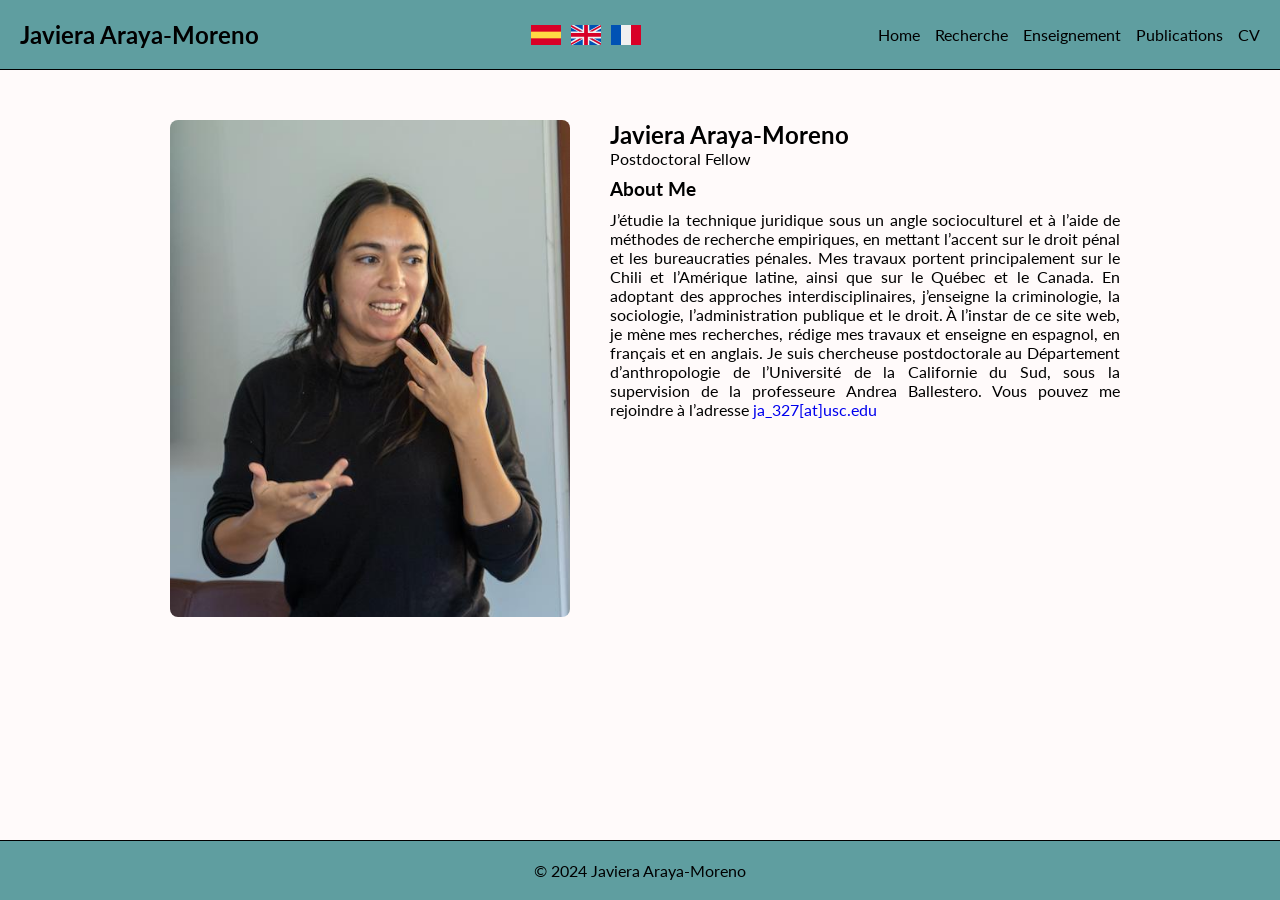
==== index_fr.html @ 53b5c225 "Add multilingual support and correct some mistakes" ====
<!doctype html>
<html lang="fr">

<head>
  <meta charset="UTF-8" />
  <meta name="viewport" content="width=device-width, initial-scale=1.0" />
  <link rel="stylesheet" href="styles.css" />
  <link rel="icon" href="img/educacion.png" />
  <title>Javiera Araya-Moreno</title>
</head>

<body>
  <header>
    <nav class="navbar">
      <a href="index.html" class="nav-logo">
        <h2>Javiera Araya-Moreno</h2>
      </a>
      <input type="checkbox" id="nav-toggle" />
      <label class="menu-icon" for="nav-toggle">☰</label>
      <div id="flags">
        <div class="flags__item">
            <a href="index.html">
              <img src="/img/spain.svg" alt="ES" class="flags__img">
            </a>
        </div>
        <div class="flags__item">
            <a href="index_en.html">
              <img src="/img/english.svg" alt="EN" class="flags__img">
            </a>
        </div>
        <div class="flags__item">
            <a href="index_fr.html">
              <img src="/img/french.svg" alt="FR" class="flags__img">
            </a>
        </div>
      </div>
      <ul class="nav-menu">
        <li class="nav-item">
          <a href="index_fr.html" class="nav-link">Home</a>
        </li>
        <li class="nav-item">
          <a href="research.html" class="nav-link">Recherche</a>
        </li>
        <li class="nav-item">
          <a href="teaching.html" class="nav-link">Enseignement</a>
        </li>
        <li class="nav-item">
          <a href="publications.html" class="nav-link">Publications</a>
        </li>
        <li class="nav-item">
          <a href="https://drive.google.com/file/d/1hXrnhEDVCk3Q2ZqJuEzyL12JjMLD5XQJ/view?usp=sharing" target="_blank" class="nav-link">CV</a>
        </li>
      </ul>
    </nav>
  </header>
  <main id="main-content">
    <section class="hero" id="home">
      <div class="image-wrap">
        <img src="img/javiera_hero.jpeg" alt="profile picture of Javiera" class="hero-image" width="400" height="500" />
      </div>
      <div class="bio-wrap">
        <h2 class="hero-title">Javiera Araya-Moreno</h2>
        <p class="role">
          Postdoctoral Fellow
        </p>
        <h3 class="about-me-title">About Me</h3>
        <p class="bio">
         J’étudie la technique juridique sous un angle socioculturel et à l’aide de méthodes de recherche empiriques, en mettant l’accent sur le droit pénal et les bureaucraties pénales. Mes travaux portent principalement sur le Chili et l’Amérique latine, ainsi que sur le Québec et le Canada. En adoptant des approches interdisciplinaires, j’enseigne la criminologie, la sociologie, l’administration publique et le droit. À l’instar de ce site web, je mène mes recherches, rédige mes travaux et enseigne en espagnol, en français et en anglais. Je suis chercheuse postdoctorale au Département d’anthropologie de l’Université de la Californie du Sud, sous la supervision de la professeure Andrea Ballestero. Vous pouvez me rejoindre à l’adresse <a href="mailto:ja_327@usc.edu" target="_blank">ja_327[at]usc.edu</a>
        </p>
      </div>
    </section>
  </main>
  <footer>
    <p>&copy; 2024 Javiera Araya-Moreno</p>
  </footer>
</body>

</html>
---- styles.css ----
@import url("https://fonts.googleapis.com/css2?family=Lato:ital,wght@0,100;0,300;0,400;0,700;0,900;1,100;1,300;1,400;1,700;1,900&family=Playfair+Display:ital,wght@0,400..900;1,400..900&family=Red+Hat+Display:ital,wght@0,300..900;1,300..900&display=swap");
* {
  margin: 0;
  padding: 0;
  box-sizing: border-box;
  font-family: "Lato", "Playfair Display", sans-serif;
}

body {
  display: flex;
  flex-direction: column;
  min-height: 100vh;
  background: var(--clr-snow);
  color: var(--clr-black);
}

main {
  flex: 1;
  width: 100%;
}

:root {
  --clr-menu: #d11a5b;
  --clr-header-bg: #38a3a5;
  --clr-amazonas: #007a48;
  --clr-mint: #c2dab8;
  --clr-black: #000000;
  --clr-snow: #fffafa;
  --clr-azure: #f0ffff;
  --clr-plum: #dda0dd;
  --clr-blueviolet: #8a2be2;
  --clr-cadetblue: #5f9ea0;
  --clr-cadetbluelight: #b0e0e6;
  --clr-darkslategray: #2f4f4f;
  --clr-silver: #c0c0c0;
  --clr-indigo: #4b0082;
}

ul {
  list-style: none;
}

a {
  text-decoration: none;
  overflow-wrap: break-word;
}

p,
li {
  overflow-wrap: break-word;
}

.peer-reviewed-article a,
.book-chapter a,
.translation a,
.book-review a,
.other-article a,
.research-report a {
  word-break: break-all;
  overflow-wrap: anywhere;
}

header {
  background: var(--clr-cadetblue);
  border-bottom: 1px solid var(--clr-black);
  position: sticky;
  top: 0;
  z-index: 1000;
}

header .navbar {
  display: flex;
  padding: 20px;
  justify-content: space-between;
  align-items: center;
}

#nav-toggle,
.menu-icon {
  display: none;
}

.navbar,
.nav-logo,
.nav-link {
  color: var(--clr-black);
}

.navbar .nav-menu {
  display: flex;
  gap: 15px;
}

.nav-link:hover {
  color: var(--clr-menu);
}

.nav-logo:hover {
  color: var(--clr-menu);
}

.flags {
  width: 75px;
  display: flex;
  align-items: center;
  justify-content: space-between;
}

.flags__items {
  width: 30px; 
}



.hero {
  display: flex;
  gap: 30px;
  padding: 40px 20px;
  max-width: 1000px;
  margin: 0 auto;
  width: 100%;
  background: var(--clr-snow);
}

.role {
  margin-bottom: 10px;
}

.about-me-title {
  margin-bottom: 15px;
  margin-top: 15px;
}

footer {
  background: var(--clr-cadetblue);
  text-align: center;
  padding: 20px;
  border-top: 1px solid var(--clr-black);
  width: 100%;
}

.teaching-footer {
  position: static;
  color: var(--clr-black);
}


.bio {
  margin-bottom: 20px;
  margin-top: 10px;
  text-align: justify;
}

.bio a {
  text-decoration: none;
}

.about-me-title {
  margin-bottom: 5px;
  margin-top: 5px;
}

.publications-title {
  text-align: center;
  margin-top: 20px;
  margin-bottom: 20px;
}

.peer-reviewed-articles-title {
  margin-top: 5px;
  margin-bottom: 5px;
  text-align: center;
}

.peer-reviewed-articles {
  list-style-type: none;
  padding-left: 20px;
}

.peer-reviewed-article {
  margin: 10px;
  list-style-type: none;
}

.publications-title {
  margin-top: 20px;
  margin-bottom: 20px;
}

.book-chapters {
  list-style-type: none;
  padding-left: 20px;
}

.book-chapter-title {
  text-align: center;
  margin-top: 5px;
  margin-bottom: 5px;
}

.book-chapter {
  margin: 10px;
  list-style-type: none;
}

.publications-section {
  padding: 30px 20px;
  max-width: 900px;
  margin: 0 auto;
  width: 100%;
}

.translation-title {
  margin-top: 5px;
  margin-bottom: 5px;
  text-align: center;
}

.translations {
  list-style-type: disc;
  padding-left: 20px;
}

.translation {
  margin: 10px;
  list-style-type: disc;
}

.book-review-title {
  text-align: center;
  margin-top: 5px;
  margin-bottom: 5px;
}

.book-review-title {
  margin-top: 5px;
  margin-bottom: 5px;
  text-align: center;
}

.book-reviews {
  list-style-type: none;
  padding-left: 20px;
}

.book-review {
  margin: 10px;
  list-style-type: none;
}

.other-articles {
  list-style-type: none;
  padding-left: 20px;
}

.other-article {
  margin: 10px;
  list-style-type: none;
}

.other-articles-title {
  text-align: center;
  margin-top: 5px;
  margin-bottom: 5px;
}

.research-reports-title {
  text-align: center;
  margin-top: 5px;
  margin-bottom: 5px;
}

.research-reports {
  list-style-type: none;
  padding-left: 20px;
}

.research-report {
  margin: 10px;
  list-style-type: none;
}

.teaching-container {
  max-width: 900px;
  margin: 0 auto;
  padding: 30px 20px;
  width: 100%;
  display: flex;
  flex-direction: column;
  text-align: justify;
  position: relative;
  z-index: 1;
}

.teaching-title {
  text-align: center;
  margin-top: 5px;
  margin-bottom: 5px;
}

.teaching-paragraph {
  margin: 10px 0;
}

p.teaching-paragraph {
  font-size: 16px;
}

.teaching-card-container {
  display: flex;
  gap: 24px;
  max-width: 1200px;
  width: 100%;
  justify-content: center;
  flex-wrap: wrap;
}

.teaching-card {
  display: flex;
  flex-direction: column;
  background-color: var(--clr-cadetblue);
  border-radius: 12px;
  overflow: hidden;
  box-shadow: 0 4px 15px rgba(0, 0, 0, 0.1);
  transition:
    transform 0.3s ease,
    box-shadow 0.3s ease;
  flex: 1 1 220px;
  max-width: 500px;
}

.teaching-card-image {
  width: 100%;
  height: 180px;
  object-fit: cover;
  display: block;
}

.teaching-card-text {
  margin: 10px;
  font-size: 16px;
  text-align: center;
}

.teaching-card:hover {
  box-shadow: 0 6px 10px rgba(0, 0, 0, 0.15);
  transform: translateY(-2px);
}

.research-title {
  font-size: 1.75rem;
  text-align: center;
  margin-top: 3px;
  margin-bottom: 5px;
}

.research-container {
  max-width: 900px;
  margin: 0 auto;
  padding: 10px 20px;
  width: 100%;
  display: flex;
  flex-direction: column;
  text-align: justify;
  position: relative;
}

.research-paragraph {
  margin: 10px;
}

.acordeon-container {
  width: 100%;
  margin: 20px auto;
  border-radius: 12px;
  overflow: hidden;
  box-shadow: 0 4px 10px rgba(0, 0, 0, 0.1);
  font-family: sans-serif;
}

details {
  background-color: #f9f9f9;
  border-bottom: 1px solid #e0e0e0;
  transition: background-color 0.2s ease;
}

details:last-child {
  border-bottom: none;
}

summary {
  padding: 15px 20px;
  font-weight: bold;
  cursor: pointer;
  list-style: none;
  display: flex;
  justify-content: space-between;
  align-items: center;
  user-select: none;
}

summary::-webkit-details-marker {
  display: none; /* Oculta la flecha por defecto en algunos navegadores */
}

summary::after {
  content: '+';
  font-size: 1.2rem;
  transition: transform 0.2s ease;
}

details[open] summary::after {
  transform: rotate(45deg);
}

details p {
  padding: 0 20px 15px 20px;
  margin: 0;
  color: #555;
  line-height: 1.5;
}
.image-wrap {
  margin: 10px;
  flex-shrink: 0;
  max-width: 400px;
}

.hero-image {
  max-width: 100%;
  height: auto;
  display: block;
  border-radius: 8px;
  object-fit: cover;
}

.bio-wrap {
  flex: 1;
  min-width: 0;
  margin-top: 10px;
}

@media (max-width: 767px) {
  header .navbar {
    flex-wrap: wrap;
  }

  #nav-toggle {
    display: block;
    position: absolute;
    opacity: 0;
    width: 1px;
    height: 1px;
    overflow: hidden;
  }

  .menu-icon {
    display: block;
    font-size: 1.75rem;
    line-height: 1;
    cursor: pointer;
    padding: 10px;
  }

  #nav-toggle:focus + .menu-icon,
  #nav-toggle:focus-visible + .menu-icon {
    outline: 2px solid var(--clr-menu);
    outline-offset: 2px;
  }

  .navbar .nav-menu {
    display: none;
    width: 100%;
    flex-direction: column;
    gap: 0;
  }

  #nav-toggle:checked ~ .nav-menu {
    display: flex;
  }

  .nav-item {
    width: 100%;
  }

  .nav-link {
    display: block;
    padding: 12px 5px;
  }

  .hero {
    flex-direction: column;
    align-items: center;
    padding: 24px 16px;
    gap: 20px;
  }

  .image-wrap {
    margin: 0 auto;
    width: 100%;
    max-width: 280px;
    display: flex;
    justify-content: center;
  }

  .hero-image {
    max-width: 260px;
    width: 100%;
    height: auto;
  }

  .nav-logo h2 {
    font-size: clamp(1.1rem, 4.5vw, 1.5rem);
  }

  .bio,
  .teaching-container,
  .research-container,
  .teaching-paragraph,
  .research-paragraph,
  .research-topic-paragraph {
    text-align: left;
  }

  .publications-section,
  .teaching-container,
  .research-container {
    padding: 24px 16px;
  }

  .peer-reviewed-articles,
  .book-chapters,
  .translations,
  .book-reviews,
  .other-articles,
  .research-reports,
  .teaching-topics,
  .research-topics {
    padding-left: 20px;
  }

  .peer-reviewed-article,
  .book-chapter,
  .translation,
  .book-review,
  .other-article,
  .research-report,
  .teaching-topic,
  .research-topic {
    margin: 10px 0;
  }

  .teaching-card-container {
    flex-direction: column;
    align-items: center;
    gap: 20px;
  }

  .teaching-card {
    width: 100%;
    max-width: 100%;
    flex: 1 1 auto;
  }

  .teaching-card-image {
    height: 200px;
  }
}

.publications-card-container {
    margin-top: 10px;
    align-items: center;
    display: flex;
    flex-direction: column;
    gap: 20px;
  }

  .publication-card {
    width: 780px;
    display: flex;
    flex-direction: column;
    gap: 10px;
    background-color: var(--clr-cadetblue);
    padding: 20px;
    border-radius: 8px;
    box-shadow: 0 4px 6px rgba(0, 0, 0, 0.1);
  }

/* Language Menu */

#flags {
  width: 75px;
  display: flex;
  align-items: center;
  justify-content: space-between;
  gap: 10px;
}

.flags__item {
  width: 30px;
}

.flags__img {
  display: block;
  cursor: pointer;
}
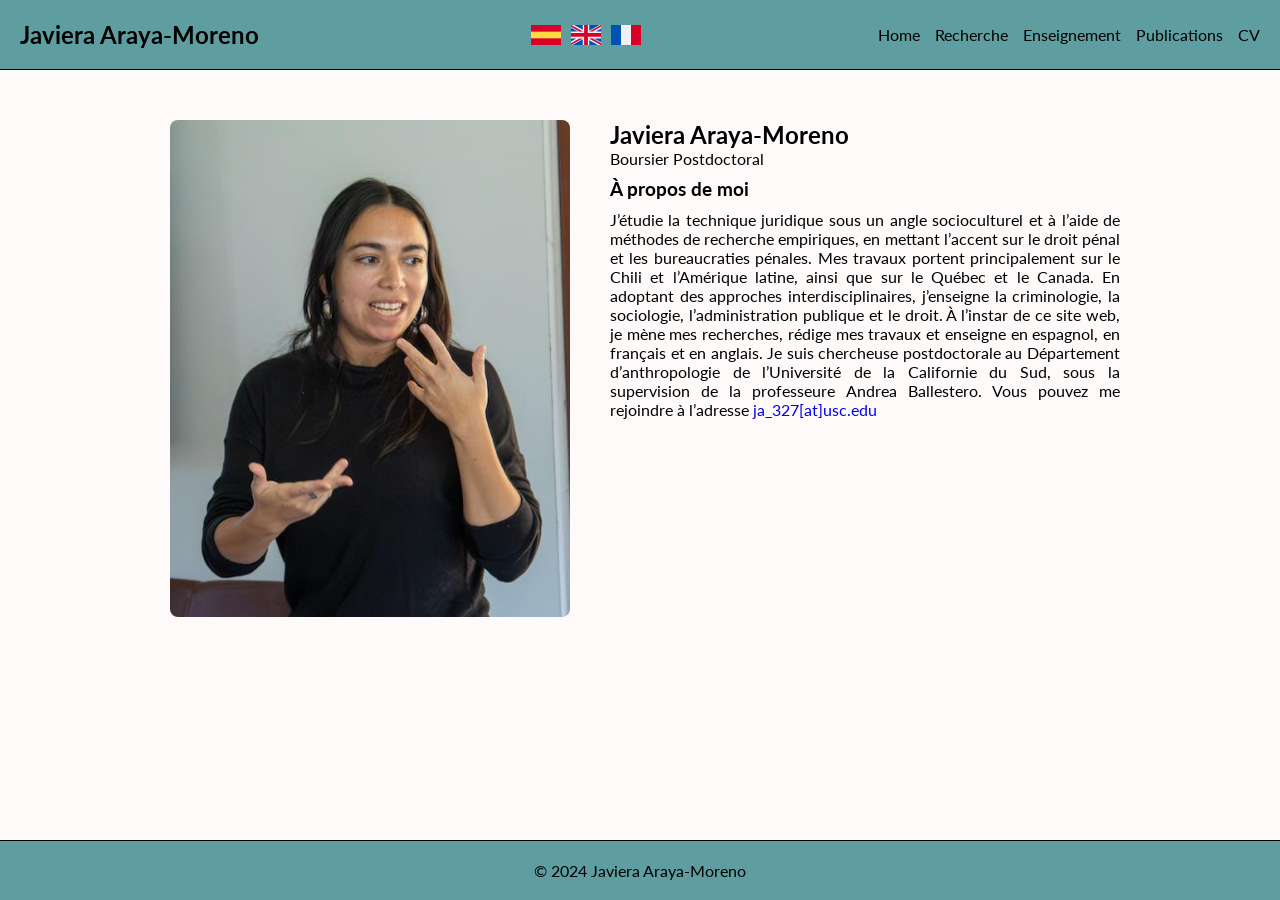
==== commit 5bc56fae: "fix: update French bio section for accuracy and clarity" ====
--- a/index_fr.html
+++ b/index_fr.html
@@ -61,9 +61,9 @@
       <div class="bio-wrap">
         <h2 class="hero-title">Javiera Araya-Moreno</h2>
         <p class="role">
-          Postdoctoral Fellow
+          Boursier Postdoctoral
         </p>
-        <h3 class="about-me-title">About Me</h3>
+        <h3 class="about-me-title">À propos de moi</h3>
         <p class="bio">
          J’étudie la technique juridique sous un angle socioculturel et à l’aide de méthodes de recherche empiriques, en mettant l’accent sur le droit pénal et les bureaucraties pénales. Mes travaux portent principalement sur le Chili et l’Amérique latine, ainsi que sur le Québec et le Canada. En adoptant des approches interdisciplinaires, j’enseigne la criminologie, la sociologie, l’administration publique et le droit. À l’instar de ce site web, je mène mes recherches, rédige mes travaux et enseigne en espagnol, en français et en anglais. Je suis chercheuse postdoctorale au Département d’anthropologie de l’Université de la Californie du Sud, sous la supervision de la professeure Andrea Ballestero. Vous pouvez me rejoindre à l’adresse <a href="mailto:ja_327@usc.edu" target="_blank">ja_327[at]usc.edu</a>
         </p>
